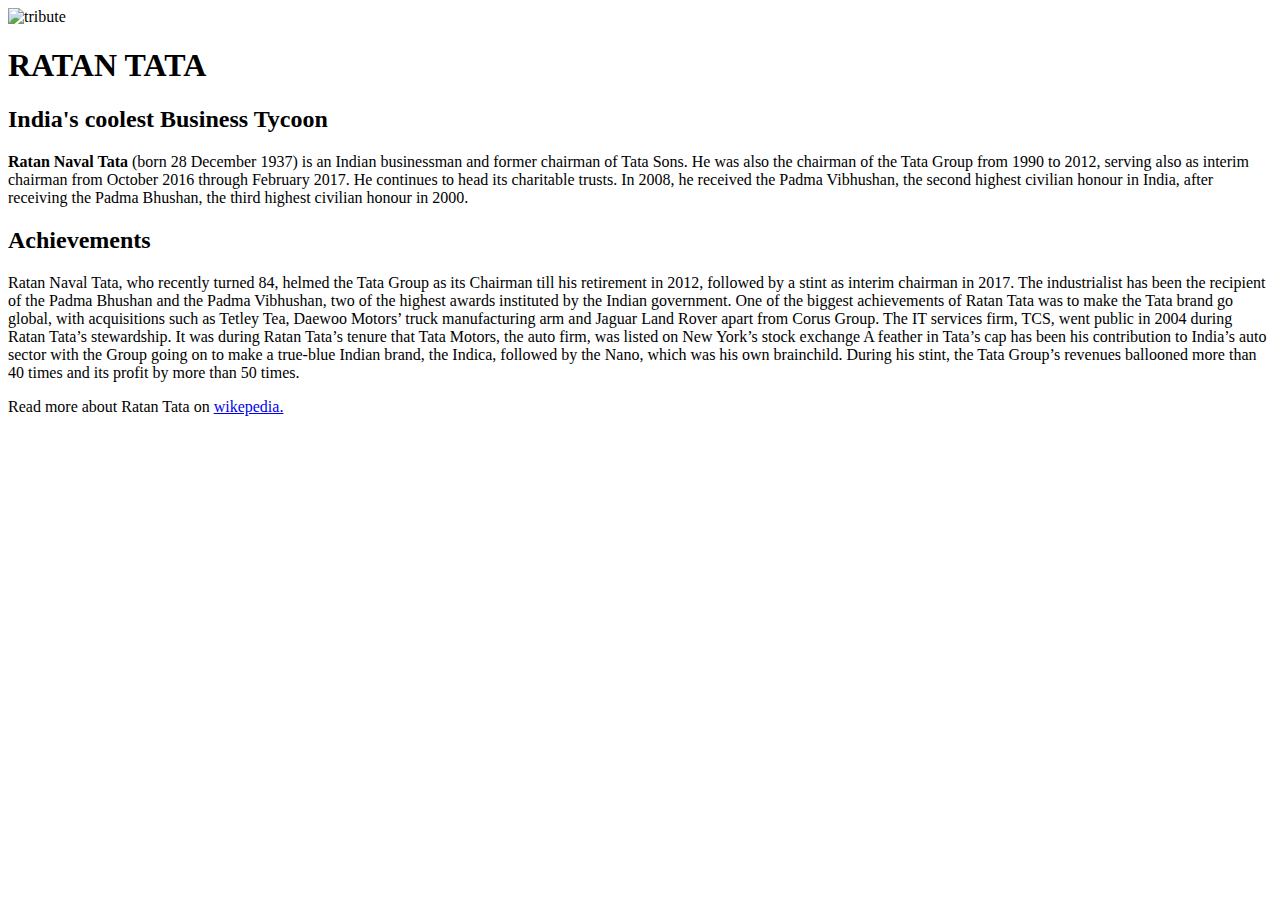
==== index.html @ c26a0ae5 "Rename html css prjects/tributepage.html to index.html" ====
<!DOCTYPE html>
<html lang="en">
<head>
    <meta charset="UTF-8">
    <meta http-equiv="X-UA-Compatible" content="IE=edge">
    <meta name="viewport" content="width=device-width, initial-scale=1.0">
    <title>RATAN TATA</title>
    <link rel="stylesheet" href="styles.css"/>
</head>
<body>
    <div class="container">

<div class="content">
<section class="top_section">
    <div class="image_container">
        <img src="ratan/ratant.jpg" alt="tribute"/>
    </div>
    <div>
        <h1>RATAN TATA</h1>

    </div>
</section>
<section class="about">
    <h2>India's coolest Business Tycoon</h2>
    <p><b>Ratan Naval Tata </b>(born 28 December 1937) is an Indian businessman and former chairman of Tata Sons. He was also the chairman of the Tata Group from 1990 to 2012, serving also as interim chairman from October 2016 through February 2017. He continues to head its charitable trusts. In 2008, he received the Padma Vibhushan, the second highest civilian honour in India, after receiving the Padma Bhushan, the third highest civilian honour in 2000.</p>
</section>
<section class="biography">
    <h2>Achievements</h2>
    <p>Ratan Naval Tata, who recently turned 84, helmed the Tata Group as its Chairman till his retirement in 2012, followed by a stint as interim chairman in 2017. The industrialist has been the recipient of the Padma Bhushan and the Padma Vibhushan, two of the highest awards instituted by the Indian government. 

        One of the biggest achievements of Ratan Tata was to make the Tata brand go global, with acquisitions such as Tetley Tea, Daewoo Motors’ truck manufacturing arm and Jaguar Land Rover apart from Corus Group. 
        
        The IT services firm, TCS, went public in 2004 during Ratan Tata’s stewardship. It was during Ratan Tata’s tenure that Tata Motors, the auto firm, was listed on New York’s stock exchange A feather in Tata’s cap has been his contribution to India’s auto sector with the Group going on to make a true-blue Indian brand, the Indica, followed by the Nano, which was his own brainchild. During his stint, the Tata Group’s revenues ballooned more than 40 times and its profit by more than 50 times.</p>
</section>
<footer><p>Read more about Ratan Tata on <a href="https://en.wikipedia.org/wiki/Ratan_Tata">wikepedia.</a></p></footer>
</div>
</div>
</body>
</html>
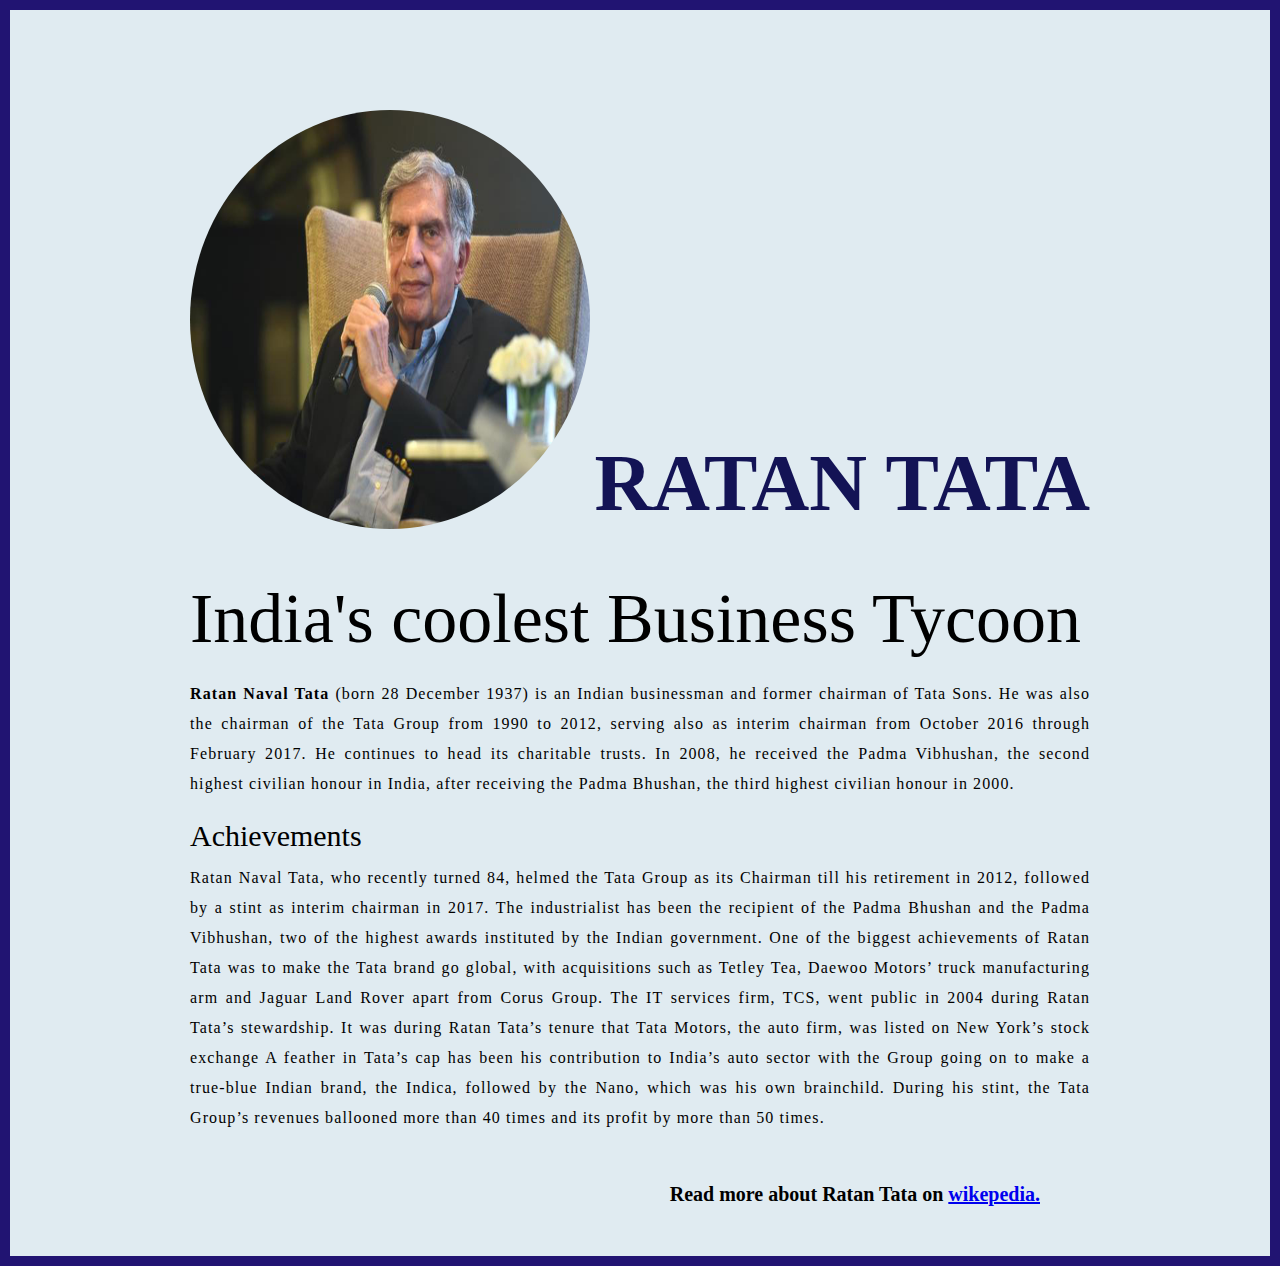
==== commit 76cad21b: "Update index.html" ====
--- a/index.html
+++ b/index.html
@@ -5,7 +5,7 @@
     <meta http-equiv="X-UA-Compatible" content="IE=edge">
     <meta name="viewport" content="width=device-width, initial-scale=1.0">
     <title>RATAN TATA</title>
-    <link rel="stylesheet" href="styles.css"/>
+    <link rel="stylesheet" href="html css prjects/styles.css"/>
 </head>
 <body>
     <div class="container">
@@ -13,7 +13,7 @@
 <div class="content">
 <section class="top_section">
     <div class="image_container">
-        <img src="ratan/ratant.jpg" alt="tribute"/>
+        <img src="html css prjects/ratan/ratant.jpg" alt="tribute"/>
     </div>
     <div>
         <h1>RATAN TATA</h1>
--- a/html css prjects/styles.css
+++ b/html css prjects/styles.css
@@ -0,0 +1,72 @@
+*{
+    margin:0;
+    padding:0;
+    box-sizing: border_box;
+}
+.container{
+    background-color: rgb(224, 235, 241);
+    min-height: 100vh;
+    border:10px solid rgb(33, 20, 114);
+}
+.content{
+    max-width: 900px;
+    margin: 0 auto;
+}
+.image_container{
+    border-radius: 50%;
+    overflow:hidden;
+}
+.image_container,img{
+    width:400px;
+    height:419px;
+
+}
+.top_section{
+    margin-top: 100px;
+    display:flex;
+    justify-content: space-between;
+    align-items: flex-end;
+}
+.top_section h1{
+    font-size: 80px;
+    font-weight:bold;
+    color:rgb(19, 19, 85);
+}
+.about{
+    margin-top: 50px;
+    
+}
+.about h2{
+    font-size: 70px;
+    font-weight: 400;
+    margin-bottom: 20px;
+}
+.about p{
+     font: 20px;
+    line-height: 30px;
+    letter-spacing: 1.1px;
+    text-align: justify;
+}
+.biography{
+    margin-top: 20px;
+}
+.biography h2{
+    font-size: 30px;
+    font-weight: 400;
+    margin-bottom: 10px;
+}
+.biography p{
+    font: 20px;
+   line-height: 30px;
+   letter-spacing: 1.1px;
+   text-align: justify;
+}
+footer{
+    margin:50px;
+
+}
+footer p{
+    font-size: 20px;
+    font-weight: 600;
+    text-align: end;
+}